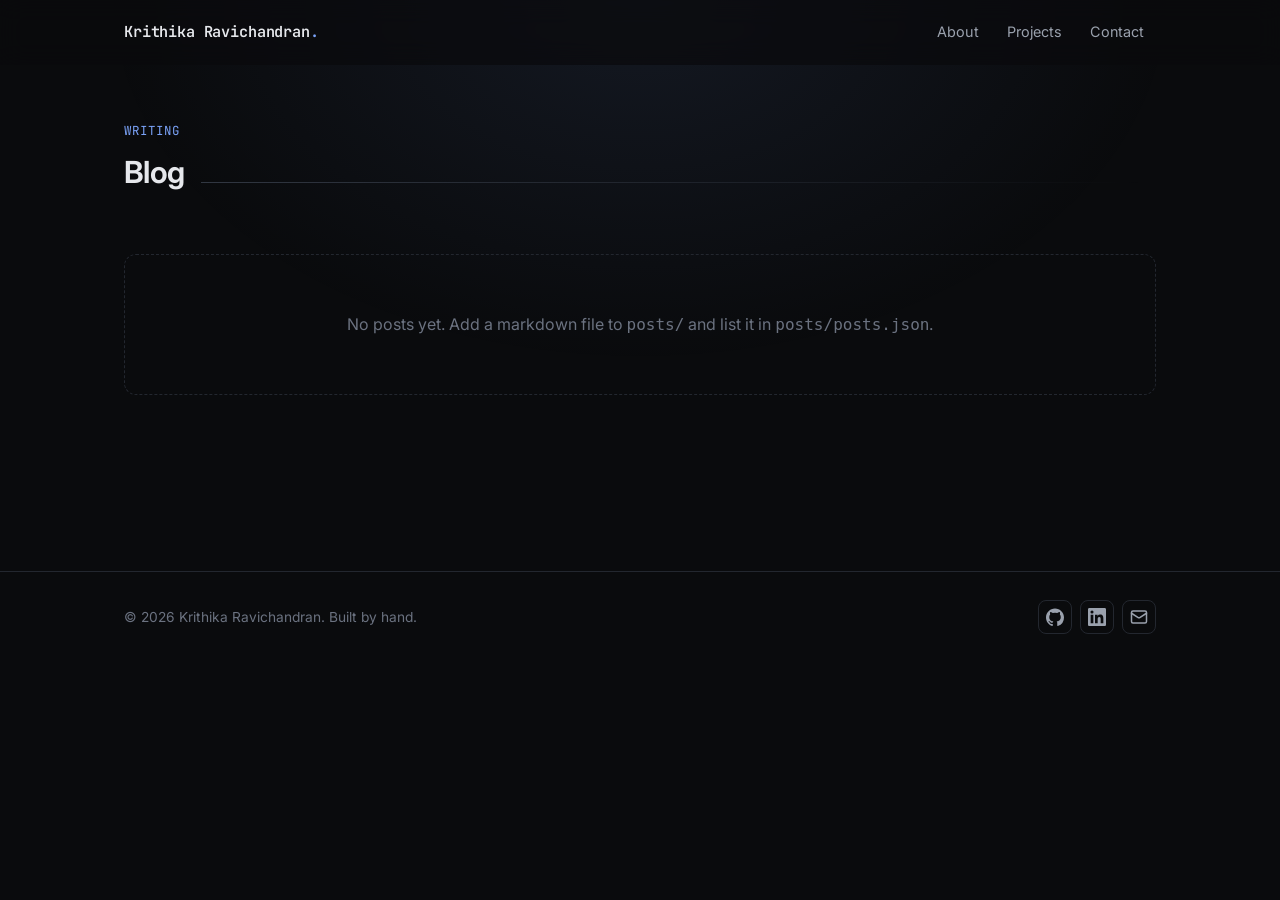
==== blog.html @ aaaa8f31 "Portfolio for Python and AI developer roles" ====
<!DOCTYPE html>
<html lang="en">
<head>
  <meta charset="UTF-8">
  <meta name="viewport" content="width=device-width, initial-scale=1.0">
  <title>Blog — Krithika Ravichandran</title>
  <meta name="description" content="Notes on Python, backend development and building with AI.">
  <meta name="theme-color" content="#0a0b0d">

  <link rel="icon" href="assets/favicon.svg" type="image/svg+xml">
  <link rel="preconnect" href="https://fonts.googleapis.com">
  <link rel="preconnect" href="https://fonts.gstatic.com" crossorigin>
  <link href="https://fonts.googleapis.com/css2?family=Inter:wght@400;500;600;700&family=JetBrains+Mono:wght@400;500&display=swap" rel="stylesheet">
  <link rel="stylesheet" href="css/style.css">
</head>
<body>
  <header class="site-header" id="site-header"></header>

  <main class="section" style="padding-top:56px">
    <div class="wrap">
      <p class="eyebrow">Writing</p>
      <div class="section-head">
        <h2>Blog</h2>
        <div class="rule"></div>
        <span id="post-count" style="font-family:var(--font-mono);font-size:.8rem;color:var(--text-faint)"></span>
      </div>

      <div class="blog-controls" id="blog-controls"></div>
      <div class="posts" id="post-list"></div>
    </div>
  </main>

  <footer class="site-footer" id="site-footer"></footer>

  <script src="js/content.js"></script>
  <script src="js/icons.js"></script>
  <script src="js/common.js"></script>
  <script src="js/blog.js"></script>
</body>
</html>
---- css/style.css ----
/* ============================================================
   Design tokens
   Change --accent to re-skin the whole site.
   ============================================================ */
:root {
  --bg:            #0a0b0d;
  --bg-soft:       #101216;
  --surface:       #14171c;
  --surface-hover: #191d24;
  --border:        #23272f;
  --border-strong: #313742;

  --text:          #e6e8ec;
  --text-muted:    #9aa1ad;
  --text-faint:    #6b7280;

  --accent:        #7aa2f7;
  --accent-soft:   rgba(122, 162, 247, 0.12);
  --accent-line:   rgba(122, 162, 247, 0.35);

  --font-sans: "Inter", ui-sans-serif, system-ui, -apple-system, "Segoe UI", Roboto, sans-serif;
  --font-mono: "JetBrains Mono", ui-monospace, SFMono-Regular, Menlo, Consolas, monospace;

  --max-width: 1080px;
  --radius: 12px;
  --radius-sm: 8px;

  --shadow: 0 1px 2px rgba(0, 0, 0, 0.4), 0 8px 24px rgba(0, 0, 0, 0.28);
  --ease: cubic-bezier(0.4, 0, 0.2, 1);
}

/* ============================================================
   Reset & base
   ============================================================ */
*,
*::before,
*::after { box-sizing: border-box; }

html {
  scroll-behavior: smooth;
  scroll-padding-top: 88px; /* clears the sticky header on anchor jumps */
  -webkit-text-size-adjust: 100%;
}

body {
  margin: 0;
  background: var(--bg);
  color: var(--text);
  font-family: var(--font-sans);
  font-size: 16px;
  line-height: 1.65;
  -webkit-font-smoothing: antialiased;
  text-rendering: optimizeLegibility;
}

/* A soft glow behind the top of the page. Purely decorative. */
body::before {
  content: "";
  position: fixed;
  inset: 0 0 auto 0;
  height: 520px;
  background:
    radial-gradient(60% 100% at 50% 0%, rgba(122, 162, 247, 0.09), transparent 70%);
  pointer-events: none;
  z-index: 0;
}

img { max-width: 100%; display: block; }

a {
  color: var(--accent);
  text-decoration: none;
  transition: color 0.15s var(--ease);
}
a:hover { color: #a5c0ff; }

h1, h2, h3, h4 {
  line-height: 1.2;
  letter-spacing: -0.02em;
  margin: 0 0 0.5em;
  font-weight: 650;
}

p { margin: 0 0 1em; }

::selection {
  background: var(--accent);
  color: #05070a;
}

:focus-visible {
  outline: 2px solid var(--accent);
  outline-offset: 3px;
  border-radius: 4px;
}

/* ============================================================
   Layout primitives
   ============================================================ */
.wrap {
  width: 100%;
  max-width: var(--max-width);
  margin-inline: auto;
  padding-inline: 24px;
  position: relative;
  z-index: 1;
}

.section {
  padding-block: 88px;
  position: relative;
  z-index: 1;
}
.section + .section { padding-top: 0; }

.section-head {
  display: flex;
  align-items: baseline;
  gap: 16px;
  margin-bottom: 36px;
}
.section-head h2 {
  font-size: clamp(1.5rem, 3vw, 1.9rem);
  margin: 0;
}
.section-head .rule {
  flex: 1;
  height: 1px;
  background: linear-gradient(90deg, var(--border-strong), transparent);
}

.eyebrow {
  font-family: var(--font-mono);
  font-size: 0.78rem;
  letter-spacing: 0.08em;
  text-transform: uppercase;
  color: var(--accent);
  margin: 0 0 12px;
}

/* ============================================================
   Header / navigation
   ============================================================ */
.site-header {
  position: sticky;
  top: 0;
  z-index: 50;
  backdrop-filter: blur(12px);
  -webkit-backdrop-filter: blur(12px);
  background: rgba(10, 11, 13, 0.72);
  border-bottom: 1px solid transparent;
  transition: border-color 0.25s var(--ease), background 0.25s var(--ease);
}
.site-header.scrolled {
  border-bottom-color: var(--border);
  background: rgba(10, 11, 13, 0.88);
}

.nav {
  display: flex;
  align-items: center;
  justify-content: space-between;
  height: 64px;
}

.brand {
  font-family: var(--font-mono);
  font-weight: 600;
  font-size: 0.95rem;
  color: var(--text);
  letter-spacing: -0.01em;
}
.brand span { color: var(--accent); }

.nav-links {
  display: flex;
  align-items: center;
  gap: 4px;
  list-style: none;
  margin: 0;
  padding: 0;
}
.nav-links a {
  display: block;
  padding: 7px 12px;
  border-radius: var(--radius-sm);
  color: var(--text-muted);
  font-size: 0.9rem;
  transition: color 0.15s var(--ease), background 0.15s var(--ease);
}
.nav-links a:hover {
  color: var(--text);
  background: var(--surface);
}
.nav-links a.active {
  color: var(--accent);
  background: var(--accent-soft);
}

.nav-toggle {
  display: none;
  background: none;
  border: 1px solid var(--border);
  border-radius: var(--radius-sm);
  color: var(--text);
  width: 38px;
  height: 38px;
  cursor: pointer;
  align-items: center;
  justify-content: center;
}
.nav-toggle:hover { background: var(--surface); }

/* ============================================================
   Buttons
   ============================================================ */
.btn {
  display: inline-flex;
  align-items: center;
  gap: 8px;
  padding: 10px 18px;
  border-radius: var(--radius-sm);
  border: 1px solid var(--border-strong);
  background: var(--surface);
  color: var(--text);
  font-size: 0.9rem;
  font-weight: 500;
  cursor: pointer;
  transition: all 0.16s var(--ease);
}
.btn:hover {
  color: var(--text);
  background: var(--surface-hover);
  border-color: var(--accent-line);
  transform: translateY(-1px);
}
.btn-primary {
  background: var(--accent);
  border-color: var(--accent);
  color: #05070a;
  font-weight: 600;
}
.btn-primary:hover {
  background: #93b4ff;
  border-color: #93b4ff;
  color: #05070a;
}
.btn svg { width: 16px; height: 16px; }

/* ============================================================
   Hero
   ============================================================ */
.hero {
  padding-block: clamp(72px, 14vh, 132px) 88px;
}
.hero h1 {
  font-size: clamp(2.4rem, 7vw, 4rem);
  margin: 0 0 8px;
  letter-spacing: -0.035em;
}
.hero .role {
  font-size: clamp(1.05rem, 2.4vw, 1.35rem);
  color: var(--text-muted);
  font-weight: 500;
  margin: 0 0 20px;
}
.hero .tagline {
  font-size: 1.05rem;
  color: var(--text-muted);
  max-width: 58ch;
  margin-bottom: 32px;
}
.hero-actions {
  display: flex;
  flex-wrap: wrap;
  gap: 12px;
  align-items: center;
}

.socials {
  display: flex;
  gap: 8px;
  margin-left: 4px;
}
.socials a {
  display: grid;
  place-items: center;
  width: 38px;
  height: 38px;
  border: 1px solid var(--border);
  border-radius: var(--radius-sm);
  color: var(--text-muted);
  transition: all 0.16s var(--ease);
}
.socials a:hover {
  color: var(--accent);
  border-color: var(--accent-line);
  background: var(--accent-soft);
  transform: translateY(-1px);
}
.socials svg { width: 18px; height: 18px; }

/* ============================================================
   About
   ============================================================ */
.about-grid {
  display: grid;
  grid-template-columns: 1.6fr 1fr;
  gap: 48px;
  align-items: start;
}
.about-text p { color: var(--text-muted); }
.about-text p:last-child { margin-bottom: 0; }

.facts {
  display: grid;
  gap: 2px;
  background: var(--border);
  border: 1px solid var(--border);
  border-radius: var(--radius);
  overflow: hidden;
}
.fact {
  background: var(--surface);
  padding: 16px 18px;
}
.fact dt {
  font-family: var(--font-mono);
  font-size: 0.72rem;
  text-transform: uppercase;
  letter-spacing: 0.07em;
  color: var(--text-faint);
  margin-bottom: 4px;
}
.fact dd {
  margin: 0;
  font-size: 0.95rem;
  color: var(--text);
}

/* ============================================================
   Skills
   ============================================================ */
.skills-grid {
  display: grid;
  grid-template-columns: repeat(auto-fit, minmax(230px, 1fr));
  gap: 16px;
}
.skill-group {
  border: 1px solid var(--border);
  border-radius: var(--radius);
  background: var(--surface);
  padding: 20px;
}
.skill-group h3 {
  font-size: 0.8rem;
  font-family: var(--font-mono);
  text-transform: uppercase;
  letter-spacing: 0.07em;
  color: var(--text-faint);
  margin: 0 0 14px;
  font-weight: 500;
}
.chips {
  display: flex;
  flex-wrap: wrap;
  gap: 8px;
  list-style: none;
  margin: 0;
  padding: 0;
}
.chip {
  font-size: 0.82rem;
  padding: 4px 10px;
  border-radius: 999px;
  border: 1px solid var(--border-strong);
  background: var(--bg-soft);
  color: var(--text-muted);
  font-family: var(--font-mono);
}

/* ============================================================
   Projects
   ============================================================ */
.projects-grid {
  display: grid;
  grid-template-columns: repeat(auto-fill, minmax(300px, 1fr));
  gap: 20px;
}
.project {
  display: flex;
  flex-direction: column;
  border: 1px solid var(--border);
  border-radius: var(--radius);
  background: var(--surface);
  padding: 24px;
  transition: border-color 0.2s var(--ease), transform 0.2s var(--ease),
    box-shadow 0.2s var(--ease);
}
.project:hover {
  border-color: var(--border-strong);
  transform: translateY(-3px);
  box-shadow: var(--shadow);
}
.project.featured {
  grid-column: 1 / -1;
  border-color: var(--accent-line);
  background:
    linear-gradient(180deg, var(--accent-soft), transparent 45%),
    var(--surface);
}
.project-top {
  display: flex;
  align-items: flex-start;
  justify-content: space-between;
  gap: 16px;
  margin-bottom: 10px;
}
.project h3 {
  font-size: 1.15rem;
  margin: 0;
}
.project .year {
  font-family: var(--font-mono);
  font-size: 0.78rem;
  color: var(--text-faint);
  flex-shrink: 0;
  padding-top: 3px;
}
.project p {
  color: var(--text-muted);
  font-size: 0.94rem;
  flex: 1;
}
.project img {
  border-radius: var(--radius-sm);
  border: 1px solid var(--border);
  margin-bottom: 16px;
}
.project-links {
  display: flex;
  gap: 16px;
  margin-top: 16px;
  padding-top: 16px;
  border-top: 1px solid var(--border);
}
.project-links a {
  display: inline-flex;
  align-items: center;
  gap: 8px;
  padding: 8px 14px;
  border: 1px solid var(--accent-line);
  border-radius: var(--radius-sm);
  background: var(--accent-soft);
  font-size: 0.88rem;
  font-weight: 500;
  color: var(--accent);
  transition: all 0.16s var(--ease);
}
.project-links a:hover {
  color: #05070a;
  background: var(--accent);
  border-color: var(--accent);
}
.project-links a .arrow { transition: transform 0.16s var(--ease); }
.project-links a:hover .arrow { transform: translateX(3px); }
.project-links svg { width: 15px; height: 15px; }
.project-note {
  margin-top: 16px;
  padding-top: 16px;
  border-top: 1px solid var(--border);
  font-size: 0.85rem;
  color: var(--text-faint);
}

/* ============================================================
   Experience timeline
   ============================================================ */
.timeline { display: grid; gap: 8px; }
.tl-item {
  display: grid;
  grid-template-columns: 180px 1fr;
  gap: 24px;
  padding: 20px 0;
  border-top: 1px solid var(--border);
}
.tl-item:first-child { border-top: none; padding-top: 0; }
.tl-period {
  font-family: var(--font-mono);
  font-size: 0.82rem;
  color: var(--text-faint);
  padding-top: 3px;
}
.tl-body h3 { font-size: 1.05rem; margin: 0 0 2px; }
.tl-org { color: var(--accent); font-size: 0.92rem; margin-bottom: 10px; }
.tl-body ul {
  margin: 0;
  padding-left: 18px;
  color: var(--text-muted);
  font-size: 0.94rem;
}
.tl-body li { margin-bottom: 4px; }
.tl-link {
  display: inline-flex;
  align-items: center;
  gap: 7px;
  margin-top: 4px;
  font-size: 0.88rem;
  color: var(--text-muted);
  border-bottom: 1px solid transparent;
  transition: color 0.15s var(--ease), border-color 0.15s var(--ease);
}
.tl-link:hover { color: var(--accent); border-bottom-color: var(--accent-line); }
.tl-link svg { width: 14px; height: 14px; flex-shrink: 0; }

/* ============================================================
   Blog cards (shared by home preview and blog index)
   ============================================================ */
.posts { display: grid; gap: 2px; }
.post-card {
  display: block;
  padding: 22px 20px;
  border: 1px solid var(--border);
  border-radius: var(--radius);
  background: var(--surface);
  color: inherit;
  transition: all 0.18s var(--ease);
}
.post-card:hover {
  color: inherit;
  border-color: var(--accent-line);
  background: var(--surface-hover);
  transform: translateX(3px);
}
.post-meta {
  display: flex;
  align-items: center;
  gap: 10px;
  font-family: var(--font-mono);
  font-size: 0.78rem;
  color: var(--text-faint);
  margin-bottom: 8px;
}
.post-card h3 {
  font-size: 1.12rem;
  margin: 0 0 6px;
  color: var(--text);
}
.post-card:hover h3 { color: var(--accent); }
.post-card p {
  margin: 0;
  color: var(--text-muted);
  font-size: 0.93rem;
}
.post-tags {
  display: flex;
  flex-wrap: wrap;
  gap: 6px;
  margin-top: 12px;
}
.post-tags .chip { font-size: 0.75rem; padding: 2px 9px; }

/* ============================================================
   Blog index page controls
   ============================================================ */
.blog-controls {
  display: flex;
  flex-wrap: wrap;
  gap: 12px;
  align-items: center;
  margin-bottom: 28px;
}
.search {
  flex: 1;
  min-width: 220px;
  position: relative;
}
.search input {
  width: 100%;
  padding: 10px 14px 10px 38px;
  border-radius: var(--radius-sm);
  border: 1px solid var(--border);
  background: var(--surface);
  color: var(--text);
  font-family: inherit;
  font-size: 0.92rem;
}
.search input::placeholder { color: var(--text-faint); }
.search input:focus {
  outline: none;
  border-color: var(--accent-line);
  background: var(--surface-hover);
}
.search svg {
  position: absolute;
  left: 12px;
  top: 50%;
  transform: translateY(-50%);
  width: 16px;
  height: 16px;
  color: var(--text-faint);
  pointer-events: none;
}
.tag-filters { display: flex; flex-wrap: wrap; gap: 6px; }
.tag-btn {
  font-family: var(--font-mono);
  font-size: 0.78rem;
  padding: 6px 12px;
  border-radius: 999px;
  border: 1px solid var(--border);
  background: transparent;
  color: var(--text-muted);
  cursor: pointer;
  transition: all 0.15s var(--ease);
}
.tag-btn:hover { border-color: var(--border-strong); color: var(--text); }
.tag-btn.active {
  background: var(--accent-soft);
  border-color: var(--accent-line);
  color: var(--accent);
}

.empty {
  text-align: center;
  padding: 56px 20px;
  color: var(--text-faint);
  border: 1px dashed var(--border);
  border-radius: var(--radius);
}

/* ============================================================
   Article (single post)
   ============================================================ */
.article { max-width: 720px; margin-inline: auto; }
.article-header {
  padding-bottom: 28px;
  margin-bottom: 32px;
  border-bottom: 1px solid var(--border);
}
.article-header h1 {
  font-size: clamp(1.9rem, 4.5vw, 2.6rem);
  margin: 8px 0 14px;
}

.prose { color: #d5d9e0; font-size: 1.02rem; line-height: 1.78; }
.prose > *:first-child { margin-top: 0; }
.prose h2 {
  font-size: 1.5rem;
  margin: 2em 0 0.6em;
  padding-top: 0.4em;
  border-top: 1px solid var(--border);
}
.prose h3 { font-size: 1.2rem; margin: 1.8em 0 0.5em; }
.prose a { text-decoration: underline; text-underline-offset: 3px; }
.prose ul, .prose ol { padding-left: 24px; margin-bottom: 1.2em; }
.prose li { margin-bottom: 6px; }
.prose img {
  border-radius: var(--radius);
  border: 1px solid var(--border);
  margin: 1.6em 0;
}
.prose blockquote {
  margin: 1.6em 0;
  padding: 4px 20px;
  border-left: 3px solid var(--accent);
  background: var(--accent-soft);
  border-radius: 0 var(--radius-sm) var(--radius-sm) 0;
  color: var(--text-muted);
}
.prose blockquote p:last-child { margin-bottom: 0; }
.prose code {
  font-family: var(--font-mono);
  font-size: 0.87em;
  background: var(--bg-soft);
  border: 1px solid var(--border);
  border-radius: 5px;
  padding: 1px 6px;
}
.prose pre {
  background: #0d1017;
  border: 1px solid var(--border);
  border-radius: var(--radius);
  padding: 18px;
  overflow-x: auto;
  margin: 1.5em 0;
  font-size: 0.88rem;
  line-height: 1.6;
}
.prose pre code {
  background: none;
  border: none;
  padding: 0;
  font-size: inherit;
}
.prose table {
  width: 100%;
  border-collapse: collapse;
  margin: 1.5em 0;
  font-size: 0.93rem;
  display: block;
  overflow-x: auto;
}
.prose th, .prose td {
  border: 1px solid var(--border);
  padding: 9px 13px;
  text-align: left;
}
.prose th { background: var(--surface); font-weight: 600; }
.prose hr { border: none; border-top: 1px solid var(--border); margin: 2.5em 0; }

.article-footer {
  margin-top: 56px;
  padding-top: 28px;
  border-top: 1px solid var(--border);
  display: flex;
  justify-content: space-between;
  align-items: center;
  gap: 16px;
  flex-wrap: wrap;
}

/* Reading progress bar on post pages */
.progress {
  position: fixed;
  top: 0;
  left: 0;
  height: 2px;
  width: 0;
  background: var(--accent);
  z-index: 100;
  transition: width 0.1s linear;
}

/* ============================================================
   Contact + footer
   ============================================================ */
.contact-card {
  border: 1px solid var(--border);
  border-radius: var(--radius);
  background:
    radial-gradient(120% 140% at 50% 0%, var(--accent-soft), transparent 60%),
    var(--surface);
  padding: 48px 32px;
  text-align: center;
}
.contact-card h2 { font-size: clamp(1.6rem, 4vw, 2.1rem); }
.contact-card p {
  color: var(--text-muted);
  max-width: 48ch;
  margin-inline: auto;
  margin-bottom: 28px;
}

.site-footer {
  border-top: 1px solid var(--border);
  margin-top: 88px;
  padding-block: 28px;
  position: relative;
  z-index: 1;
}
.footer-inner {
  display: flex;
  justify-content: space-between;
  align-items: center;
  gap: 16px;
  flex-wrap: wrap;
  font-size: 0.86rem;
  color: var(--text-faint);
}
.footer-inner .socials a { width: 34px; height: 34px; }

/* ============================================================
   Scroll reveal
   ============================================================ */
.reveal {
  opacity: 0;
  transform: translateY(14px);
  transition: opacity 0.55s var(--ease), transform 0.55s var(--ease);
}
.reveal.visible { opacity: 1; transform: none; }

@media (prefers-reduced-motion: reduce) {
  html { scroll-behavior: auto; }
  .reveal { opacity: 1; transform: none; transition: none; }
  *, *::before, *::after {
    animation-duration: 0.01ms !important;
    transition-duration: 0.01ms !important;
  }
}

/* ============================================================
   Responsive
   ============================================================ */
@media (max-width: 860px) {
  .about-grid { grid-template-columns: 1fr; gap: 28px; }
  .tl-item { grid-template-columns: 1fr; gap: 6px; }
}

@media (max-width: 640px) {
  .section { padding-block: 64px; }
  .nav-toggle { display: flex; }
  .nav-links {
    position: absolute;
    top: 64px;
    left: 0;
    right: 0;
    flex-direction: column;
    align-items: stretch;
    gap: 2px;
    padding: 12px 16px 16px;
    background: rgba(10, 11, 13, 0.97);
    backdrop-filter: blur(12px);
    border-bottom: 1px solid var(--border);
    display: none;
  }
  .nav-links.open { display: flex; }
  .nav-links a { padding: 10px 12px; }
  .hero-actions { gap: 10px; }
  .contact-card { padding: 36px 20px; }
  .project.featured { grid-column: auto; }
}
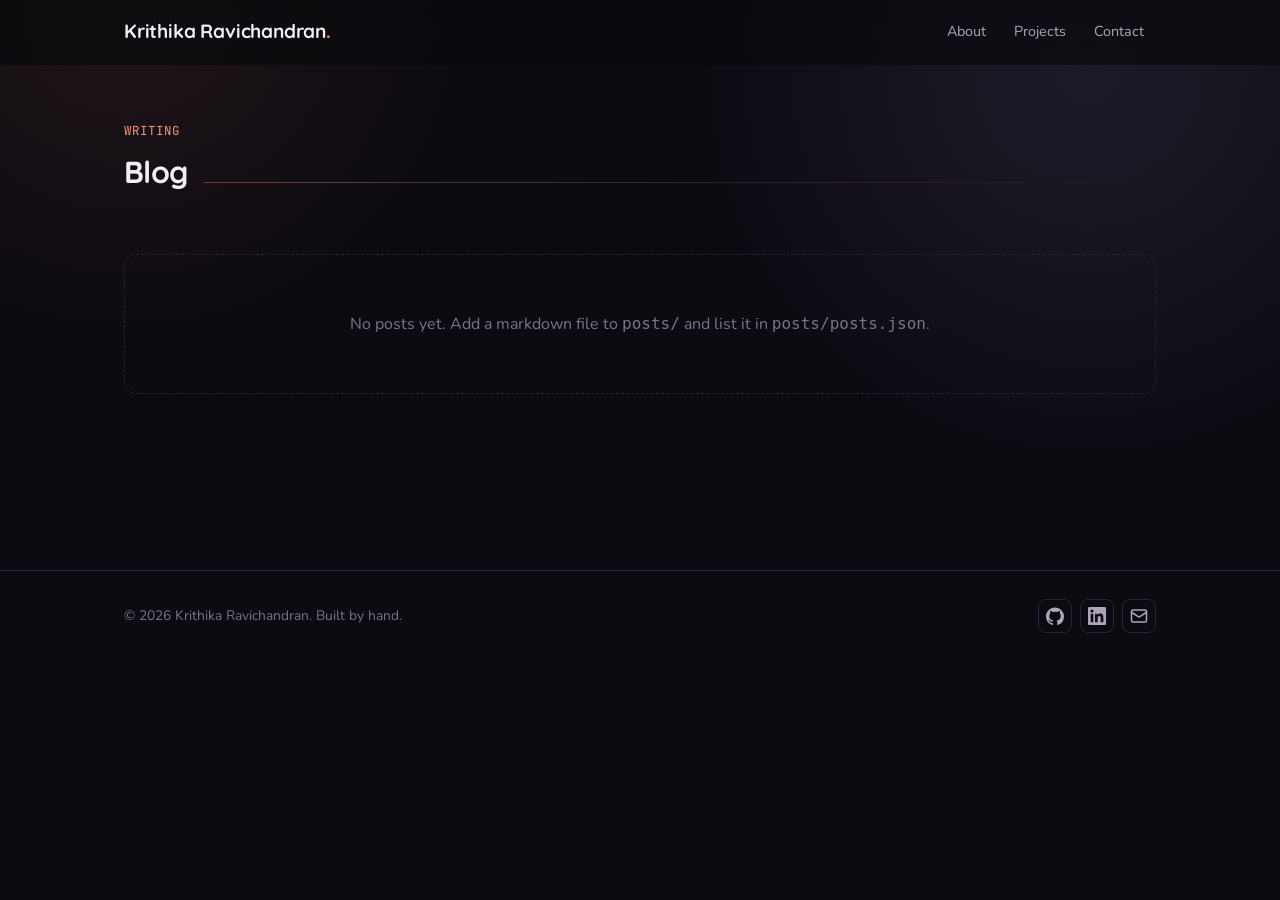
==== commit 78480876: "New design: ink and coral theme, API card, Now section" ====
--- a/blog.html
+++ b/blog.html
@@ -10,8 +10,8 @@
   <link rel="icon" href="assets/favicon.svg" type="image/svg+xml">
   <link rel="preconnect" href="https://fonts.googleapis.com">
   <link rel="preconnect" href="https://fonts.gstatic.com" crossorigin>
-  <link href="https://fonts.googleapis.com/css2?family=Inter:wght@400;500;600;700&family=JetBrains+Mono:wght@400;500&display=swap" rel="stylesheet">
-  <link rel="stylesheet" href="css/style.css">
+  <link href="https://fonts.googleapis.com/css2?family=Quicksand:wght@500;600;700&family=Nunito:wght@400;500;600;700&family=JetBrains+Mono:wght@400;500&display=swap" rel="stylesheet">
+  <link rel="stylesheet" href="css/style.css?v=6">
 </head>
 <body>
   <header class="site-header" id="site-header"></header>
@@ -32,9 +32,9 @@
 
   <footer class="site-footer" id="site-footer"></footer>
 
-  <script src="js/content.js"></script>
-  <script src="js/icons.js"></script>
-  <script src="js/common.js"></script>
-  <script src="js/blog.js"></script>
+  <script src="js/content.js?v=6"></script>
+  <script src="js/icons.js?v=6"></script>
+  <script src="js/common.js?v=6"></script>
+  <script src="js/blog.js?v=6"></script>
 </body>
 </html>
--- a/css/style.css
+++ b/css/style.css
@@ -18,7 +18,8 @@
   --accent-soft:   rgba(122, 162, 247, 0.12);
   --accent-line:   rgba(122, 162, 247, 0.35);
 
-  --font-sans: "Inter", ui-sans-serif, system-ui, -apple-system, "Segoe UI", Roboto, sans-serif;
+  --font-head: "Quicksand", "Nunito", ui-sans-serif, system-ui, sans-serif;
+  --font-sans: "Nunito", "Inter", ui-sans-serif, system-ui, -apple-system, "Segoe UI", Roboto, sans-serif;
   --font-mono: "JetBrains Mono", ui-monospace, SFMono-Regular, Menlo, Consolas, monospace;
 
   --max-width: 1080px;
@@ -164,9 +165,9 @@
 }
 
 .brand {
-  font-family: var(--font-mono);
+  font-family: var(--font-sans);
   font-weight: 600;
-  font-size: 0.95rem;
+  font-size: 1.2rem;
   color: var(--text);
   letter-spacing: -0.01em;
 }
@@ -819,3 +820,201 @@
   .contact-card { padding: 36px 20px; }
   .project.featured { grid-column: auto; }
 }
+
+
+/* ============================================================
+   Theme: "ink & coral" (draft)
+   ============================================================ */
+:root {
+  --bg:            #0d0b12;
+  --bg-soft:       #121019;
+  --surface:       #17141f;
+  --surface-hover: #1e1a29;
+  --border:        #2a2536;
+  --border-strong: #3b3449;
+
+  --text:          #f2eef6;
+  --text-muted:    #ada6b9;
+  --text-faint:    #7a7388;
+
+  --accent:        #ff8f6b;
+  --accent-2:      #b9a6ff;
+  --accent-soft:   rgba(255, 143, 107, 0.12);
+  --accent-line:   rgba(255, 143, 107, 0.38);
+  --pass:          #6ee7a8;
+}
+body::before {
+  height: 720px;
+  background:
+    radial-gradient(45% 80% at 85% 10%, rgba(185, 166, 255, 0.10), transparent 70%),
+    radial-gradient(40% 70% at 10% 0%, rgba(255, 143, 107, 0.08), transparent 70%);
+}
+a:hover { color: #ffb59c; }
+::selection { background: var(--accent); color: #1a0f0b; }
+.btn-primary { color: #1a0f0b; }
+.btn-primary:hover { background: #ffa98b; border-color: #ffa98b; color: #1a0f0b; }
+.site-header.scrolled { background: rgba(13, 11, 18, 0.88); }
+.brand span { color: var(--accent); }
+.section-head .rule { background: linear-gradient(90deg, var(--accent-line), transparent); }
+.project-links a:hover { color: #1a0f0b; }
+.tl-org { color: var(--accent-2); }
+
+/* ---- Hero ---- */
+.hero { padding-block: clamp(64px, 12vh, 120px) 72px; }
+.hero-grid {
+  display: grid;
+  grid-template-columns: minmax(0, 1.2fr) minmax(0, .8fr);
+  gap: 56px;
+  align-items: center;
+}
+.status-pill {
+  display: inline-flex; align-items: center; gap: 10px;
+  margin: 0 0 26px; padding: 6px 14px 6px 12px;
+  border: 1px solid var(--border-strong); border-radius: 999px;
+  background: rgba(23, 20, 31, .7);
+  font-family: var(--font-mono); font-size: .74rem; color: var(--text-muted);
+}
+.status-pill .dot {
+  width: 8px; height: 8px; border-radius: 50%; background: var(--pass);
+  box-shadow: 0 0 0 4px rgba(110, 231, 168, .15);
+  animation: pulse 2.4s ease-in-out infinite;
+}
+@keyframes pulse { 50% { box-shadow: 0 0 0 7px rgba(110, 231, 168, 0); } }
+
+.hero h1.statement {
+  font-size: clamp(2.4rem, 5.6vw, 4.1rem);
+  font-weight: 600;
+  line-height: 1.06;
+  letter-spacing: -0.035em;
+  margin: 0 0 26px;
+  max-width: 14ch;
+}
+.hl {
+  position: relative; white-space: nowrap;
+  background: linear-gradient(95deg, var(--accent) 10%, var(--accent-2) 90%);
+  -webkit-background-clip: text; background-clip: text; color: transparent;
+}
+.squiggle {
+  position: absolute; left: 0; right: 0; bottom: -0.16em;
+  width: 100%; height: 0.32em; overflow: visible;
+}
+.squiggle path {
+  fill: none; stroke: var(--accent); stroke-width: 3.5;
+  stroke-linecap: round; opacity: .85;
+  stroke-dasharray: 340; stroke-dashoffset: 340;
+  animation: draw 1.1s .35s var(--ease) forwards;
+}
+@keyframes draw { to { stroke-dashoffset: 0; } }
+.hero .tagline {
+  font-size: 1.12rem; line-height: 1.65; color: var(--text-muted);
+  max-width: 52ch; margin-bottom: 32px; font-weight: 300;
+}
+.hero .tagline strong { color: var(--text); font-weight: 600; }
+
+/* ---- API card ---- */
+.api-card {
+  margin: 0;
+  border: 1px solid var(--border-strong); border-radius: 14px;
+  background: linear-gradient(180deg, #15121d, #100e16);
+  box-shadow: 0 40px 90px -40px rgba(0,0,0,.9), 0 0 0 1px rgba(255,143,107,.05);
+  overflow: hidden; font-family: var(--font-mono);
+}
+.api-bar {
+  display: flex; align-items: center; gap: 10px;
+  padding: 12px 14px; border-bottom: 1px solid var(--border); font-size: .8rem;
+}
+.api-bar .method {
+  padding: 3px 8px; border-radius: 6px; font-weight: 700; font-size: .72rem;
+  color: var(--pass); background: rgba(110, 231, 168, .1);
+}
+.api-bar .url { flex: 1; color: var(--text); }
+.api-bar .send {
+  padding: 4px 12px; border-radius: 6px; font-size: .72rem; font-weight: 700;
+  color: #1a0f0b; background: var(--accent);
+}
+.api-status {
+  display: flex; justify-content: space-between; gap: 12px;
+  padding: 9px 16px; border-bottom: 1px solid var(--border);
+  font-size: .72rem; color: var(--text-faint);
+}
+.api-status .ok { color: var(--pass); font-weight: 700; }
+.api-body {
+  margin: 0; padding: 16px 18px 20px; white-space: pre-wrap;
+  font-size: .8rem; line-height: 1.8; color: var(--text-muted);
+}
+.j-line { opacity: 0; animation: row-in .35s var(--ease) forwards; animation-delay: calc(.5s + var(--i) * .12s); }
+@keyframes row-in { to { opacity: 1; } }
+.j-k { color: var(--accent-2); }
+.j-s { color: #ffc4ad; }
+.j-b { color: var(--pass); }
+/* ---- Now ---- */
+.now {
+  display: grid; grid-template-columns: 200px minmax(0, 1fr); gap: 32px;
+  padding: 28px 0; border-top: 1px solid var(--border); border-bottom: 1px solid var(--border);
+}
+.now-title {
+  display: inline-flex; align-items: center; gap: 10px;
+  font-family: var(--font-mono); font-size: .8rem; letter-spacing: .14em;
+  text-transform: uppercase; color: var(--accent);
+}
+.now-title .pulse { width: 7px; height: 7px; border-radius: 50%; background: var(--accent); }
+.now-date { display: block; margin-top: 6px; font-size: .82rem; color: var(--text-faint); }
+.now-list { list-style: none; margin: 0; padding: 0; display: grid; grid-template-columns: 1fr 1fr; gap: 10px 32px; }
+.now-list li { position: relative; padding-left: 20px; color: var(--text-muted); line-height: 1.5; }
+.now-list li::before { content: "→"; position: absolute; left: 0; color: var(--accent-2); }
+
+/* ---- Projects ---- */
+.projects-grid { counter-reset: proj; }
+.project { counter-increment: proj; }
+.project-top h3::before {
+  content: counter(proj, decimal-leading-zero);
+  display: block; margin-bottom: 6px;
+  font-family: var(--font-mono); font-size: .72rem; font-weight: 500;
+  letter-spacing: .1em; color: var(--accent);
+}
+.project:hover { border-color: var(--accent-line); }
+.project.featured {
+  display: grid; grid-template-columns: minmax(0, 1fr) minmax(0, 1fr);
+  column-gap: 40px; padding: 30px;
+  background: linear-gradient(135deg, rgba(255,143,107,.08), transparent 55%), var(--surface);
+}
+.project.featured > * { grid-column: 1; }
+.project.featured h3 { font-size: 1.5rem; }
+.project.featured .built {
+  grid-column: 2; grid-row: 1 / span 4; align-self: start;
+  padding: 18px 20px; border-radius: var(--radius-sm);
+  background: rgba(13,11,18,.5); border: 1px solid var(--border);
+}
+.project p { flex: 0 0 auto; margin-bottom: 14px; }
+.built { flex: 1; margin-bottom: 16px; }
+.built h4 {
+  margin: 0 0 8px; font-family: var(--font-mono); font-size: .7rem;
+  text-transform: uppercase; letter-spacing: .1em; color: var(--text-faint);
+}
+.built ul { margin: 0; padding: 0; list-style: none; }
+.built li { position: relative; padding-left: 18px; margin: 6px 0; font-size: .92rem; color: var(--text-muted); line-height: 1.5; }
+.built li::before { content: "✓"; position: absolute; left: 0; top: 0; color: var(--pass); font-size: .8rem; }
+
+@media (max-width: 860px) {
+  .hero-grid { grid-template-columns: 1fr; gap: 44px; }
+  .project.featured { display: flex; padding: 24px; }
+  .project.featured .built { padding: 0; background: none; border: 0; }
+  .now { grid-template-columns: 1fr; gap: 16px; }
+}
+@media (max-width: 600px) {
+  .now-list { grid-template-columns: 1fr; }
+  .api-body { font-size: .72rem; padding: 14px; }
+}
+@media (prefers-reduced-motion: reduce) {
+  .j-line { opacity: 1; animation: none; }
+  .squiggle path { stroke-dashoffset: 0; animation: none; }
+}
+
+/* ---- Fonts: Quicksand for headings, Nunito for reading text ---- */
+h1, h2, h3, h4, .brand, .hero h1.statement, .contact-card h2 {
+  font-family: var(--font-head);
+  font-weight: 700;
+}
+.built h4 { font-family: var(--font-mono); font-weight: 400; }
+.hero .tagline { font-weight: 400; }
+.tl-body h3, .project h3 { letter-spacing: -0.01em; }
